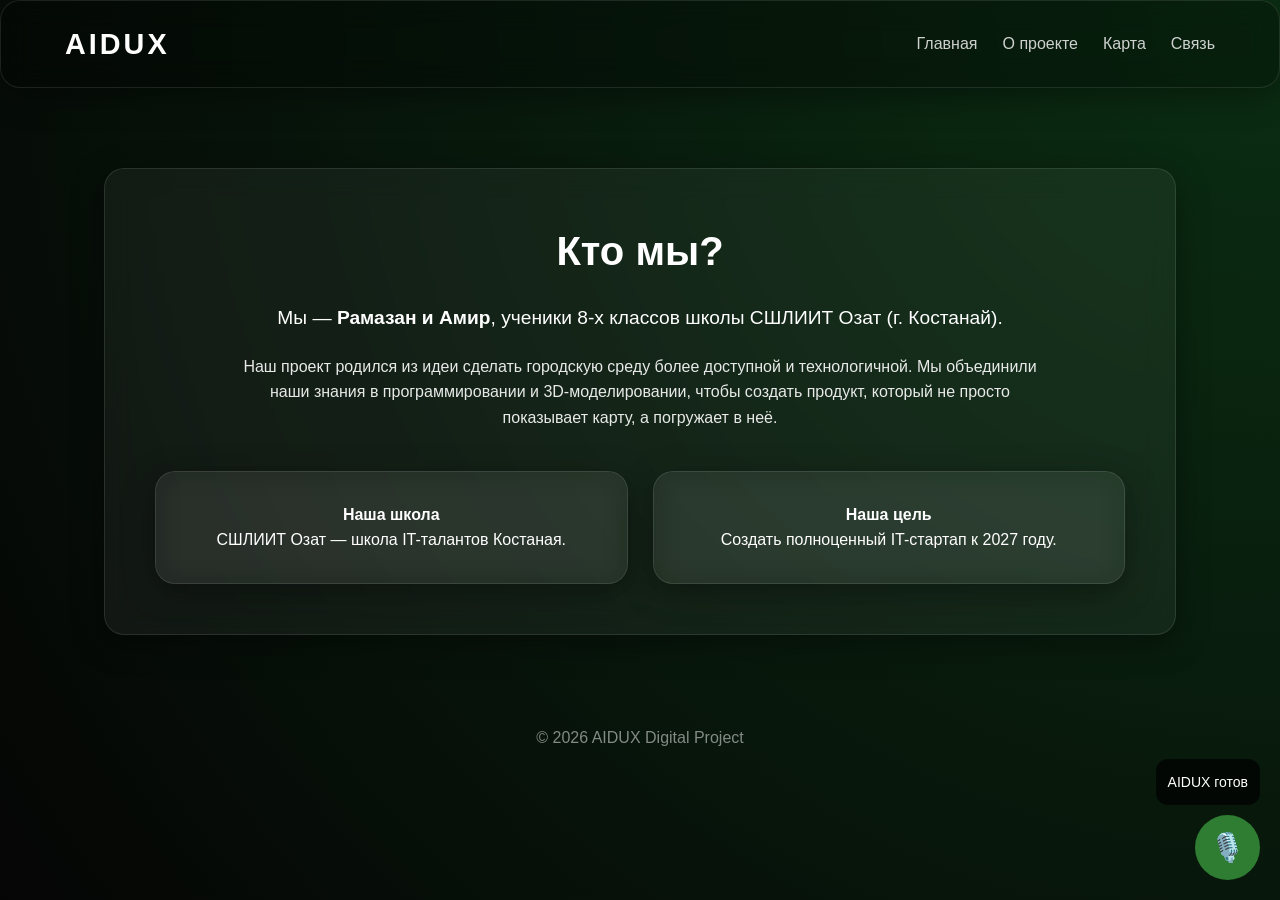
==== about.html @ f0a82261 "Add files via upload" ====
<!DOCTYPE html>
<html lang="ru">
<head>
<meta charset="UTF-8">
<meta name="viewport" content="width=device-width, initial-scale=1.0">
<title>О нас | AIDUX Project</title>
<link rel="stylesheet" href="style.css">
</head>
<body>

<header class="nav glass">
    <a href="index.html" class="logo">AIDUX</a>
    <nav class="nav-links">
        <a href="index.html">Главная</a>
        <a href="about.html">О проекте</a>
        <a href="map.html">Карта</a>
        <a href="contact.html">Связь</a>
    </nav>
</header>

<main class="container">
    <section class="glass hidden" style="padding: 50px; margin-top: 40px; text-align: center;">
        <h2 style="font-size: 2.5rem; margin-bottom: 20px;">Кто мы?</h2>
        <p style="font-size: 1.2rem; margin-bottom: 20px;">
            Мы — <strong>Рамазан и Амир</strong>, ученики 8-х классов школы СШЛИИТ Озат (г. Костанай).
        </p>
        <p style="opacity: 0.9; max-width: 800px; margin: 0 auto 20px;">
            Наш проект родился из идеи сделать городскую среду более доступной и технологичной. 
            Мы объединили наши знания в программировании и 3D-моделировании, чтобы создать продукт, 
            который не просто показывает карту, а погружает в неё.
        </p>
        <div class="grid">
            <div class="card glass">
                <h4>Наша школа</h4>
                <p>СШЛИИТ Озат — школа IT-талантов Костаная.</p>
            </div>
            <div class="card glass">
                <h4>Наша цель</h4>
                <p>Создать полноценный IT-стартап к 2027 году.</p>
            </div>
        </div>
    </section>
</main>

<footer style="text-align: center; padding: 50px; opacity: 0.5;">
    © 2026 AIDUX Digital Project
</footer>

<script src="script.js"></script>
<!-- Голосовой помощник -->
<button id="voiceBtn">🎙️</button>
<div id="voiceText">AIDUX готов</div>

<script src="voice.js"></script>
<script src="script.js"></script>
</body>
</html>
---- style.css ----
/* RESET & BASE */
* {
    margin: 0;
    padding: 0;
    box-sizing: border-box;
    font-family: 'Segoe UI', Roboto, Helvetica, Arial, sans-serif;
}

body {
    color: #ffffff;
    background: radial-gradient(circle at top right, #0b2e13, #050505);
    background-attachment: fixed;
    min-height: 100vh;
    overflow-x: hidden;
    line-height: 1.6;
}

/* Glassmorphism */
.glass {
    background: rgba(255, 255, 255, 0.05);
    backdrop-filter: blur(15px);
    -webkit-backdrop-filter: blur(15px);
    border: 1px solid rgba(255, 255, 255, 0.1);
    border-radius: 20px;
    box-shadow: 0 8px 32px rgba(0, 0, 0, 0.37);
}

/* NAVIGATION */
.nav {
    display: flex;
    justify-content: space-between;
    align-items: center;
    padding: 20px 5%;
    position: sticky;
    top: 0;
    z-index: 1000;
    background: rgba(0, 0, 0, 0.3);
}

.logo {
    font-size: 1.8rem;
    font-weight: 800;
    letter-spacing: 3px;
    color: #ffffff;
    text-decoration: none;
}

.nav-links {
    display: flex;
    gap: 25px;
}

.nav-links a {
    color: #ffffff;
    text-decoration: none;
    font-weight: 500;
    opacity: 0.8;
    transition: 0.3s;
}

.nav-links a:hover {
    opacity: 1;
    text-shadow: 0 0 10px rgba(255,255,255,0.5);
}

.burger {
    display: none;
    cursor: pointer;
    font-size: 1.5rem;
}

/* BUTTONS */
.btn {
    padding: 12px 30px;
    border-radius: 10px;
    border: none;
    cursor: pointer;
    font-weight: bold;
    transition: 0.3s;
    text-decoration: none;
    display: inline-block;
    color: white;
    background: #2e7d32;
}

.btn:hover {
    transform: translateY(-3px);
    box-shadow: 0 10px 20px rgba(46, 125, 50, 0.4);
}

/* CONTAINER & CARDS */
.container {
    padding: 40px 5%;
    max-width: 1200px;
    margin: 0 auto;
}

.grid {
    display: grid;
    grid-template-columns: repeat(auto-fit, minmax(280px, 1fr));
    gap: 25px;
    margin-top: 40px;
}

.card {
    padding: 30px;
    text-align: center;
    transition: 0.3s;
}

.card:hover {
    transform: translateY(-10px);
    background: rgba(255, 255, 255, 0.1);
}

/* ANIMATIONS */
.hidden {
    opacity: 0;
    transform: translateY(20px);
    transition: 0.7s ease-out;
}

.visible {
    opacity: 1;
    transform: translateY(0);
}

/* MOBILE */
@media (max-width: 768px) {
    .burger { display: block; }
    .nav-links {
        display: none;
        flex-direction: column;
        position: absolute;
        top: 100%;
        left: 0;
        width: 100%;
        background: rgba(0, 0, 0, 0.95);
        padding: 20px;
        text-align: center;
    }
    .nav-links.active { display: flex; }
}

/* VOICE ASSISTANT FIXED */
.ai-container, #voiceBtn, #voiceText, #aiListening {
    position: fixed;
    right: 20px;
    z-index: 20000;
    pointer-events: auto;
}

#voiceBtn {
    bottom: 20px;
    width: 65px;
    height: 65px;
    border-radius: 50%;
    border: none;
    font-size: 28px;
    background: #2e7d32;
    color: white;
}

#voiceText {
    bottom: 95px;
    background: rgba(0,0,0,0.7);
    padding: 12px;
    border-radius: 12px;
    max-width: 250px;
    font-size: 14px;
    color: white;
    text-align: center;
}

#aiListening {
    bottom: 140px;
    background: rgba(0,0,0,0.7);
    padding: 10px;
    border-radius: 12px;
    display: none;
    color: #00ff88;
}
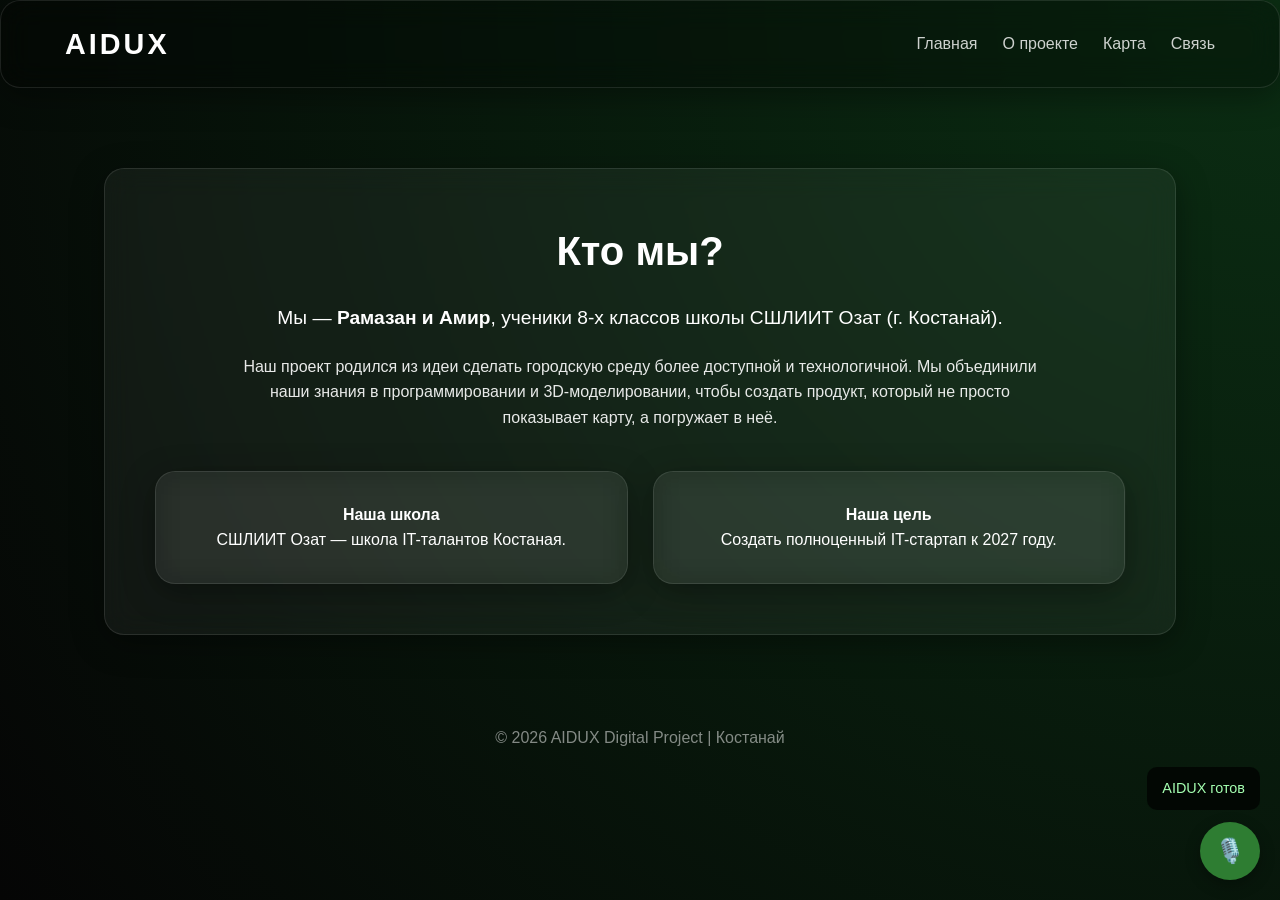
==== commit a7f360fe: "Update about.html" ====
--- a/about.html
+++ b/about.html
@@ -1,57 +1,7 @@
 <!DOCTYPE html>
-<html lang="ru">
-<head>
-<meta charset="UTF-8">
-<meta name="viewport" content="width=device-width, initial-scale=1.0">
-<title>О нас | AIDUX Project</title>
-<link rel="stylesheet" href="style.css">
-</head>
-<body>
-
-<header class="nav glass">
-    <a href="index.html" class="logo">AIDUX</a>
-    <nav class="nav-links">
-        <a href="index.html">Главная</a>
-        <a href="about.html">О проекте</a>
-        <a href="map.html">Карта</a>
-        <a href="contact.html">Связь</a>
-    </nav>
-</header>
-
-<main class="container">
-    <section class="glass hidden" style="padding: 50px; margin-top: 40px; text-align: center;">
-        <h2 style="font-size: 2.5rem; margin-bottom: 20px;">Кто мы?</h2>
-        <p style="font-size: 1.2rem; margin-bottom: 20px;">
-            Мы — <strong>Рамазан и Амир</strong>, ученики 8-х классов школы СШЛИИТ Озат (г. Костанай).
-        </p>
-        <p style="opacity: 0.9; max-width: 800px; margin: 0 auto 20px;">
-            Наш проект родился из идеи сделать городскую среду более доступной и технологичной. 
-            Мы объединили наши знания в программировании и 3D-моделировании, чтобы создать продукт, 
-            который не просто показывает карту, а погружает в неё.
-        </p>
-        <div class="grid">
-            <div class="card glass">
-                <h4>Наша школа</h4>
-                <p>СШЛИИТ Озат — школа IT-талантов Костаная.</p>
-            </div>
-            <div class="card glass">
-                <h4>Наша цель</h4>
-                <p>Создать полноценный IT-стартап к 2027 году.</p>
-            </div>
-        </div>
-    </section>
-</main>
-
-<footer style="text-align: center; padding: 50px; opacity: 0.5;">
-    © 2026 AIDUX Digital Project
-</footer>
-
-<script src="script.js"></script>
-<!-- Голосовой помощник -->
-<button id="voiceBtn">🎙️</button>
-<div id="voiceText">AIDUX готов</div>
-
-<script src="voice.js"></script>
-<script src="script.js"></script>
-</body>
-</html>+<html lang="ru"><head><meta charset="UTF-8"><meta name="viewport" content="width=device-width,initial-scale=1"><title>О нас | AIDUX Project</title><link rel="stylesheet" href="style.css"></head><body>
+<header class="nav glass"><a href="index.html" class="logo">AIDUX</a><nav class="nav-links"><a href="index.html">Главная</a><a href="about.html" class="active">О проекте</a><a href="map.html">Карта</a><a href="contact.html">Связь</a></nav></header>
+<main class="container"><section class="glass hidden" style="padding:50px;margin-top:40px;text-align:center"><h2 style="font-size:2.5rem;margin-bottom:20px">Кто мы?</h2><p style="font-size:1.2rem;margin-bottom:20px">Мы — <strong>Рамазан и Амир</strong>, ученики 8-х классов школы СШЛИИТ Озат (г. Костанай).</p><p style="opacity:0.9;max-width:800px;margin:0 auto 20px">Наш проект родился из идеи сделать городскую среду более доступной и технологичной. Мы объединили наши знания в программировании и 3D-моделировании, чтобы создать продукт, который не просто показывает карту, а погружает в неё.</p><div class="grid"><div class="card glass"><h4>Наша школа</h4><p>СШЛИИТ Озат — школа IT-талантов Костаная.</p></div><div class="card glass"><h4>Наша цель</h4><p>Создать полноценный IT-стартап к 2027 году.</p></div></div></section></main>
+<footer style="text-align:center;padding:50px;opacity:0.5">© 2026 AIDUX Digital Project | Костанай</footer>
+<button id="voiceBtn">🎙️</button><div id="voiceText">AIDUX готов</div>
+<script src="script.js"></script><script src="voice.js"></script></body></html>
--- a/style.css
+++ b/style.css
@@ -1,182 +1,22 @@
 /* RESET & BASE */
-* {
-    margin: 0;
-    padding: 0;
-    box-sizing: border-box;
-    font-family: 'Segoe UI', Roboto, Helvetica, Arial, sans-serif;
-}
-
-body {
-    color: #ffffff;
-    background: radial-gradient(circle at top right, #0b2e13, #050505);
-    background-attachment: fixed;
-    min-height: 100vh;
-    overflow-x: hidden;
-    line-height: 1.6;
-}
-
-/* Glassmorphism */
-.glass {
-    background: rgba(255, 255, 255, 0.05);
-    backdrop-filter: blur(15px);
-    -webkit-backdrop-filter: blur(15px);
-    border: 1px solid rgba(255, 255, 255, 0.1);
-    border-radius: 20px;
-    box-shadow: 0 8px 32px rgba(0, 0, 0, 0.37);
-}
-
-/* NAVIGATION */
-.nav {
-    display: flex;
-    justify-content: space-between;
-    align-items: center;
-    padding: 20px 5%;
-    position: sticky;
-    top: 0;
-    z-index: 1000;
-    background: rgba(0, 0, 0, 0.3);
-}
-
-.logo {
-    font-size: 1.8rem;
-    font-weight: 800;
-    letter-spacing: 3px;
-    color: #ffffff;
-    text-decoration: none;
-}
-
-.nav-links {
-    display: flex;
-    gap: 25px;
-}
-
-.nav-links a {
-    color: #ffffff;
-    text-decoration: none;
-    font-weight: 500;
-    opacity: 0.8;
-    transition: 0.3s;
-}
-
-.nav-links a:hover {
-    opacity: 1;
-    text-shadow: 0 0 10px rgba(255,255,255,0.5);
-}
-
-.burger {
-    display: none;
-    cursor: pointer;
-    font-size: 1.5rem;
-}
-
-/* BUTTONS */
-.btn {
-    padding: 12px 30px;
-    border-radius: 10px;
-    border: none;
-    cursor: pointer;
-    font-weight: bold;
-    transition: 0.3s;
-    text-decoration: none;
-    display: inline-block;
-    color: white;
-    background: #2e7d32;
-}
-
-.btn:hover {
-    transform: translateY(-3px);
-    box-shadow: 0 10px 20px rgba(46, 125, 50, 0.4);
-}
-
-/* CONTAINER & CARDS */
-.container {
-    padding: 40px 5%;
-    max-width: 1200px;
-    margin: 0 auto;
-}
-
-.grid {
-    display: grid;
-    grid-template-columns: repeat(auto-fit, minmax(280px, 1fr));
-    gap: 25px;
-    margin-top: 40px;
-}
-
-.card {
-    padding: 30px;
-    text-align: center;
-    transition: 0.3s;
-}
-
-.card:hover {
-    transform: translateY(-10px);
-    background: rgba(255, 255, 255, 0.1);
-}
-
-/* ANIMATIONS */
-.hidden {
-    opacity: 0;
-    transform: translateY(20px);
-    transition: 0.7s ease-out;
-}
-
-.visible {
-    opacity: 1;
-    transform: translateY(0);
-}
-
-/* MOBILE */
-@media (max-width: 768px) {
-    .burger { display: block; }
-    .nav-links {
-        display: none;
-        flex-direction: column;
-        position: absolute;
-        top: 100%;
-        left: 0;
-        width: 100%;
-        background: rgba(0, 0, 0, 0.95);
-        padding: 20px;
-        text-align: center;
-    }
-    .nav-links.active { display: flex; }
-}
-
-/* VOICE ASSISTANT FIXED */
-.ai-container, #voiceBtn, #voiceText, #aiListening {
-    position: fixed;
-    right: 20px;
-    z-index: 20000;
-    pointer-events: auto;
-}
-
-#voiceBtn {
-    bottom: 20px;
-    width: 65px;
-    height: 65px;
-    border-radius: 50%;
-    border: none;
-    font-size: 28px;
-    background: #2e7d32;
-    color: white;
-}
-
-#voiceText {
-    bottom: 95px;
-    background: rgba(0,0,0,0.7);
-    padding: 12px;
-    border-radius: 12px;
-    max-width: 250px;
-    font-size: 14px;
-    color: white;
-    text-align: center;
-}
-
-#aiListening {
-    bottom: 140px;
-    background: rgba(0,0,0,0.7);
-    padding: 10px;
-    border-radius: 12px;
-    display: none;
-    color: #00ff88;
-}+*{margin:0;padding:0;box-sizing:border-box;font-family:'Segoe UI',Roboto,Helvetica,Arial,sans-serif}
+body{color:#fff;background:radial-gradient(circle at top right,#0b2e13,#050505);background-attachment:fixed;min-height:100vh;overflow-x:hidden;line-height:1.6}
+.glass{background:rgba(255,255,255,0.05);backdrop-filter:blur(15px);border:1px solid rgba(255,255,255,0.1);border-radius:20px;box-shadow:0 8px 32px rgba(0,0,0,0.37)}
+.nav{display:flex;justify-content:space-between;align-items:center;padding:20px 5%;position:sticky;top:0;z-index:1000;background:rgba(0,0,0,0.3)}
+.logo{font-size:1.8rem;font-weight:800;letter-spacing:3px;color:#fff;text-decoration:none}
+.nav-links{display:flex;gap:25px}
+.nav-links a{color:#fff;text-decoration:none;font-weight:500;opacity:0.8;transition:0.3s}
+.nav-links a:hover{opacity:1;text-shadow:0 0 10px rgba(255,255,255,0.5)}
+.burger{display:none;cursor:pointer;font-size:1.5rem}
+.btn{padding:12px 30px;border-radius:10px;border:none;cursor:pointer;font-weight:bold;transition:0.3s;text-decoration:none;display:inline-block;color:white;background:#2e7d32}
+.btn:hover{transform:translateY(-3px);box-shadow:0 10px 20px rgba(46,125,50,0.4)}
+.container{padding:40px 5%;max-width:1200px;margin:0 auto}
+.grid{display:grid;grid-template-columns:repeat(auto-fit,minmax(280px,1fr));gap:25px;margin-top:40px}
+.card{padding:30px;text-align:center;transition:0.3s}
+.card:hover{transform:translateY(-10px);background:rgba(255,255,255,0.1)}
+.hidden{opacity:0;transform:translateY(20px);transition:0.7s ease-out}
+.visible{opacity:1;transform:translateY(0)}
+@media (max-width:768px){.burger{display:block}.nav-links{display:none;flex-direction:column;position:absolute;top:100%;left:0;width:100%;background:rgba(0,0,0,0.95);padding:20px;text-align:center}.nav-links.active{display:flex}}
+#voiceBtn{position:fixed;bottom:20px;right:20px;background:#2e7d32;color:white;border:none;padding:15px;border-radius:50%;cursor:pointer;font-size:1.5rem;box-shadow:0 5px 15px rgba(0,0,0,0.3);z-index:1000;transition:transform 0.2s}
+#voiceBtn:hover{transform:scale(1.05);background:#1b5e20}
+#voiceText{position:fixed;bottom:90px;right:20px;background:rgba(0,0,0,0.7);color:#a5ffb1;padding:10px 15px;border-radius:10px;font-family:'Segoe UI',sans-serif;font-size:0.9rem;max-width:250px;text-align:left;z-index:1000;backdrop-filter:blur(4px)}
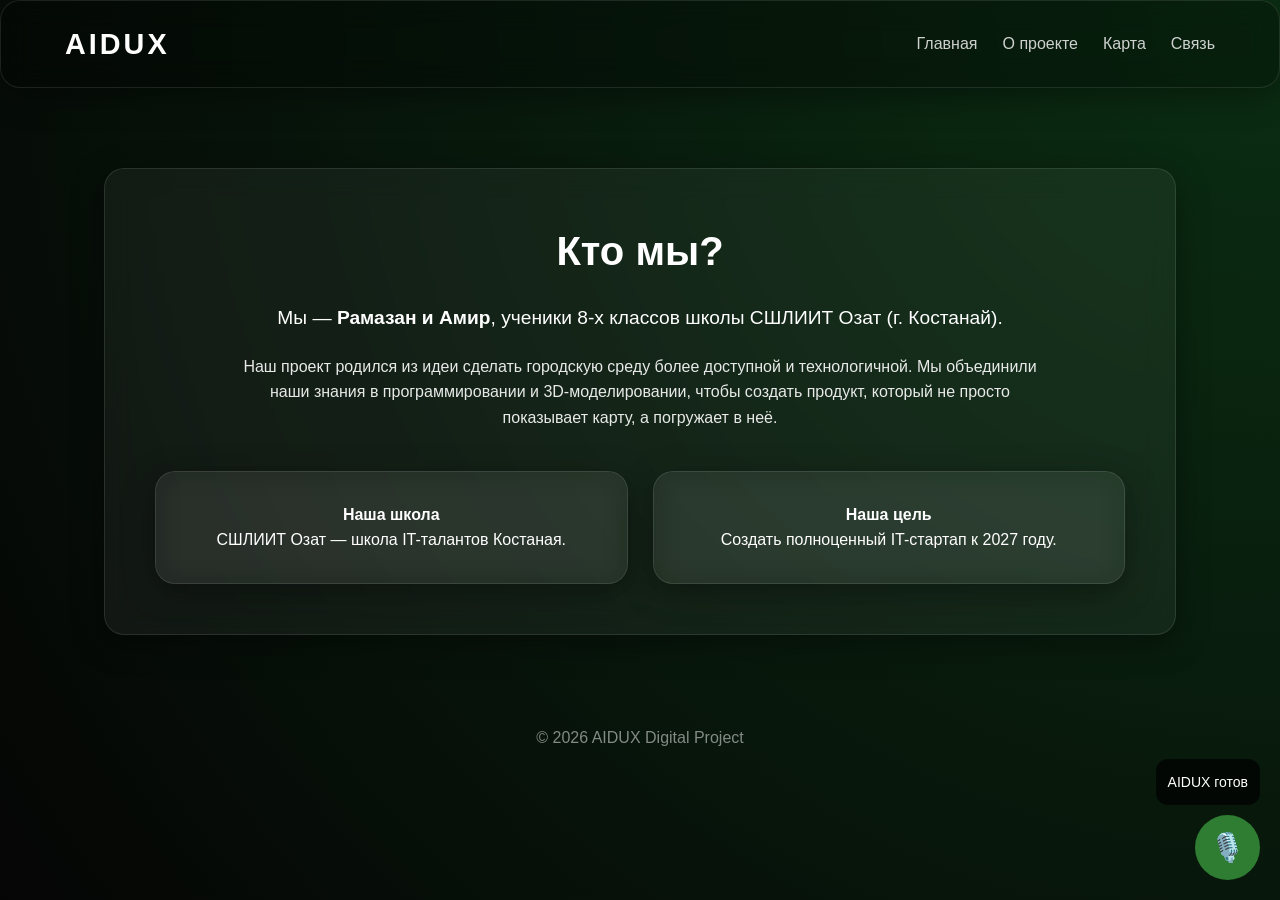
==== commit 6262a281: "Add files via upload" ====
--- a/about.html
+++ b/about.html
@@ -1,7 +1,57 @@
 <!DOCTYPE html>
-<html lang="ru"><head><meta charset="UTF-8"><meta name="viewport" content="width=device-width,initial-scale=1"><title>О нас | AIDUX Project</title><link rel="stylesheet" href="style.css"></head><body>
-<header class="nav glass"><a href="index.html" class="logo">AIDUX</a><nav class="nav-links"><a href="index.html">Главная</a><a href="about.html" class="active">О проекте</a><a href="map.html">Карта</a><a href="contact.html">Связь</a></nav></header>
-<main class="container"><section class="glass hidden" style="padding:50px;margin-top:40px;text-align:center"><h2 style="font-size:2.5rem;margin-bottom:20px">Кто мы?</h2><p style="font-size:1.2rem;margin-bottom:20px">Мы — <strong>Рамазан и Амир</strong>, ученики 8-х классов школы СШЛИИТ Озат (г. Костанай).</p><p style="opacity:0.9;max-width:800px;margin:0 auto 20px">Наш проект родился из идеи сделать городскую среду более доступной и технологичной. Мы объединили наши знания в программировании и 3D-моделировании, чтобы создать продукт, который не просто показывает карту, а погружает в неё.</p><div class="grid"><div class="card glass"><h4>Наша школа</h4><p>СШЛИИТ Озат — школа IT-талантов Костаная.</p></div><div class="card glass"><h4>Наша цель</h4><p>Создать полноценный IT-стартап к 2027 году.</p></div></div></section></main>
-<footer style="text-align:center;padding:50px;opacity:0.5">© 2026 AIDUX Digital Project | Костанай</footer>
-<button id="voiceBtn">🎙️</button><div id="voiceText">AIDUX готов</div>
-<script src="script.js"></script><script src="voice.js"></script></body></html>
+<html lang="ru">
+<head>
+<meta charset="UTF-8">
+<meta name="viewport" content="width=device-width, initial-scale=1.0">
+<title>О нас | AIDUX Project</title>
+<link rel="stylesheet" href="style.css">
+</head>
+<body>
+
+<header class="nav glass">
+    <a href="index.html" class="logo">AIDUX</a>
+    <nav class="nav-links">
+        <a href="index.html">Главная</a>
+        <a href="about.html">О проекте</a>
+        <a href="map.html">Карта</a>
+        <a href="contact.html">Связь</a>
+    </nav>
+</header>
+
+<main class="container">
+    <section class="glass hidden" style="padding: 50px; margin-top: 40px; text-align: center;">
+        <h2 style="font-size: 2.5rem; margin-bottom: 20px;">Кто мы?</h2>
+        <p style="font-size: 1.2rem; margin-bottom: 20px;">
+            Мы — <strong>Рамазан и Амир</strong>, ученики 8-х классов школы СШЛИИТ Озат (г. Костанай).
+        </p>
+        <p style="opacity: 0.9; max-width: 800px; margin: 0 auto 20px;">
+            Наш проект родился из идеи сделать городскую среду более доступной и технологичной. 
+            Мы объединили наши знания в программировании и 3D-моделировании, чтобы создать продукт, 
+            который не просто показывает карту, а погружает в неё.
+        </p>
+        <div class="grid">
+            <div class="card glass">
+                <h4>Наша школа</h4>
+                <p>СШЛИИТ Озат — школа IT-талантов Костаная.</p>
+            </div>
+            <div class="card glass">
+                <h4>Наша цель</h4>
+                <p>Создать полноценный IT-стартап к 2027 году.</p>
+            </div>
+        </div>
+    </section>
+</main>
+
+<footer style="text-align: center; padding: 50px; opacity: 0.5;">
+    © 2026 AIDUX Digital Project
+</footer>
+
+<script src="script.js"></script>
+<!-- Голосовой помощник -->
+<button id="voiceBtn">🎙️</button>
+<div id="voiceText">AIDUX готов</div>
+
+<script src="voice.js"></script>
+<script src="script.js"></script>
+</body>
+</html>
--- a/style.css
+++ b/style.css
@@ -1,22 +1,182 @@
 /* RESET & BASE */
-*{margin:0;padding:0;box-sizing:border-box;font-family:'Segoe UI',Roboto,Helvetica,Arial,sans-serif}
-body{color:#fff;background:radial-gradient(circle at top right,#0b2e13,#050505);background-attachment:fixed;min-height:100vh;overflow-x:hidden;line-height:1.6}
-.glass{background:rgba(255,255,255,0.05);backdrop-filter:blur(15px);border:1px solid rgba(255,255,255,0.1);border-radius:20px;box-shadow:0 8px 32px rgba(0,0,0,0.37)}
-.nav{display:flex;justify-content:space-between;align-items:center;padding:20px 5%;position:sticky;top:0;z-index:1000;background:rgba(0,0,0,0.3)}
-.logo{font-size:1.8rem;font-weight:800;letter-spacing:3px;color:#fff;text-decoration:none}
-.nav-links{display:flex;gap:25px}
-.nav-links a{color:#fff;text-decoration:none;font-weight:500;opacity:0.8;transition:0.3s}
-.nav-links a:hover{opacity:1;text-shadow:0 0 10px rgba(255,255,255,0.5)}
-.burger{display:none;cursor:pointer;font-size:1.5rem}
-.btn{padding:12px 30px;border-radius:10px;border:none;cursor:pointer;font-weight:bold;transition:0.3s;text-decoration:none;display:inline-block;color:white;background:#2e7d32}
-.btn:hover{transform:translateY(-3px);box-shadow:0 10px 20px rgba(46,125,50,0.4)}
-.container{padding:40px 5%;max-width:1200px;margin:0 auto}
-.grid{display:grid;grid-template-columns:repeat(auto-fit,minmax(280px,1fr));gap:25px;margin-top:40px}
-.card{padding:30px;text-align:center;transition:0.3s}
-.card:hover{transform:translateY(-10px);background:rgba(255,255,255,0.1)}
-.hidden{opacity:0;transform:translateY(20px);transition:0.7s ease-out}
-.visible{opacity:1;transform:translateY(0)}
-@media (max-width:768px){.burger{display:block}.nav-links{display:none;flex-direction:column;position:absolute;top:100%;left:0;width:100%;background:rgba(0,0,0,0.95);padding:20px;text-align:center}.nav-links.active{display:flex}}
-#voiceBtn{position:fixed;bottom:20px;right:20px;background:#2e7d32;color:white;border:none;padding:15px;border-radius:50%;cursor:pointer;font-size:1.5rem;box-shadow:0 5px 15px rgba(0,0,0,0.3);z-index:1000;transition:transform 0.2s}
-#voiceBtn:hover{transform:scale(1.05);background:#1b5e20}
-#voiceText{position:fixed;bottom:90px;right:20px;background:rgba(0,0,0,0.7);color:#a5ffb1;padding:10px 15px;border-radius:10px;font-family:'Segoe UI',sans-serif;font-size:0.9rem;max-width:250px;text-align:left;z-index:1000;backdrop-filter:blur(4px)}
+* {
+    margin: 0;
+    padding: 0;
+    box-sizing: border-box;
+    font-family: 'Segoe UI', Roboto, Helvetica, Arial, sans-serif;
+}
+
+body {
+    color: #ffffff;
+    background: radial-gradient(circle at top right, #0b2e13, #050505);
+    background-attachment: fixed;
+    min-height: 100vh;
+    overflow-x: hidden;
+    line-height: 1.6;
+}
+
+/* Glassmorphism */
+.glass {
+    background: rgba(255, 255, 255, 0.05);
+    backdrop-filter: blur(15px);
+    -webkit-backdrop-filter: blur(15px);
+    border: 1px solid rgba(255, 255, 255, 0.1);
+    border-radius: 20px;
+    box-shadow: 0 8px 32px rgba(0, 0, 0, 0.37);
+}
+
+/* NAVIGATION */
+.nav {
+    display: flex;
+    justify-content: space-between;
+    align-items: center;
+    padding: 20px 5%;
+    position: sticky;
+    top: 0;
+    z-index: 1000;
+    background: rgba(0, 0, 0, 0.3);
+}
+
+.logo {
+    font-size: 1.8rem;
+    font-weight: 800;
+    letter-spacing: 3px;
+    color: #ffffff;
+    text-decoration: none;
+}
+
+.nav-links {
+    display: flex;
+    gap: 25px;
+}
+
+.nav-links a {
+    color: #ffffff;
+    text-decoration: none;
+    font-weight: 500;
+    opacity: 0.8;
+    transition: 0.3s;
+}
+
+.nav-links a:hover {
+    opacity: 1;
+    text-shadow: 0 0 10px rgba(255,255,255,0.5);
+}
+
+.burger {
+    display: none;
+    cursor: pointer;
+    font-size: 1.5rem;
+}
+
+/* BUTTONS */
+.btn {
+    padding: 12px 30px;
+    border-radius: 10px;
+    border: none;
+    cursor: pointer;
+    font-weight: bold;
+    transition: 0.3s;
+    text-decoration: none;
+    display: inline-block;
+    color: white;
+    background: #2e7d32;
+}
+
+.btn:hover {
+    transform: translateY(-3px);
+    box-shadow: 0 10px 20px rgba(46, 125, 50, 0.4);
+}
+
+/* CONTAINER & CARDS */
+.container {
+    padding: 40px 5%;
+    max-width: 1200px;
+    margin: 0 auto;
+}
+
+.grid {
+    display: grid;
+    grid-template-columns: repeat(auto-fit, minmax(280px, 1fr));
+    gap: 25px;
+    margin-top: 40px;
+}
+
+.card {
+    padding: 30px;
+    text-align: center;
+    transition: 0.3s;
+}
+
+.card:hover {
+    transform: translateY(-10px);
+    background: rgba(255, 255, 255, 0.1);
+}
+
+/* ANIMATIONS */
+.hidden {
+    opacity: 0;
+    transform: translateY(20px);
+    transition: 0.7s ease-out;
+}
+
+.visible {
+    opacity: 1;
+    transform: translateY(0);
+}
+
+/* MOBILE */
+@media (max-width: 768px) {
+    .burger { display: block; }
+    .nav-links {
+        display: none;
+        flex-direction: column;
+        position: absolute;
+        top: 100%;
+        left: 0;
+        width: 100%;
+        background: rgba(0, 0, 0, 0.95);
+        padding: 20px;
+        text-align: center;
+    }
+    .nav-links.active { display: flex; }
+}
+
+/* VOICE ASSISTANT FIXED */
+.ai-container, #voiceBtn, #voiceText, #aiListening {
+    position: fixed;
+    right: 20px;
+    z-index: 20000;
+    pointer-events: auto;
+}
+
+#voiceBtn {
+    bottom: 20px;
+    width: 65px;
+    height: 65px;
+    border-radius: 50%;
+    border: none;
+    font-size: 28px;
+    background: #2e7d32;
+    color: white;
+}
+
+#voiceText {
+    bottom: 95px;
+    background: rgba(0,0,0,0.7);
+    padding: 12px;
+    border-radius: 12px;
+    max-width: 250px;
+    font-size: 14px;
+    color: white;
+    text-align: center;
+}
+
+#aiListening {
+    bottom: 140px;
+    background: rgba(0,0,0,0.7);
+    padding: 10px;
+    border-radius: 12px;
+    display: none;
+    color: #00ff88;
+}
